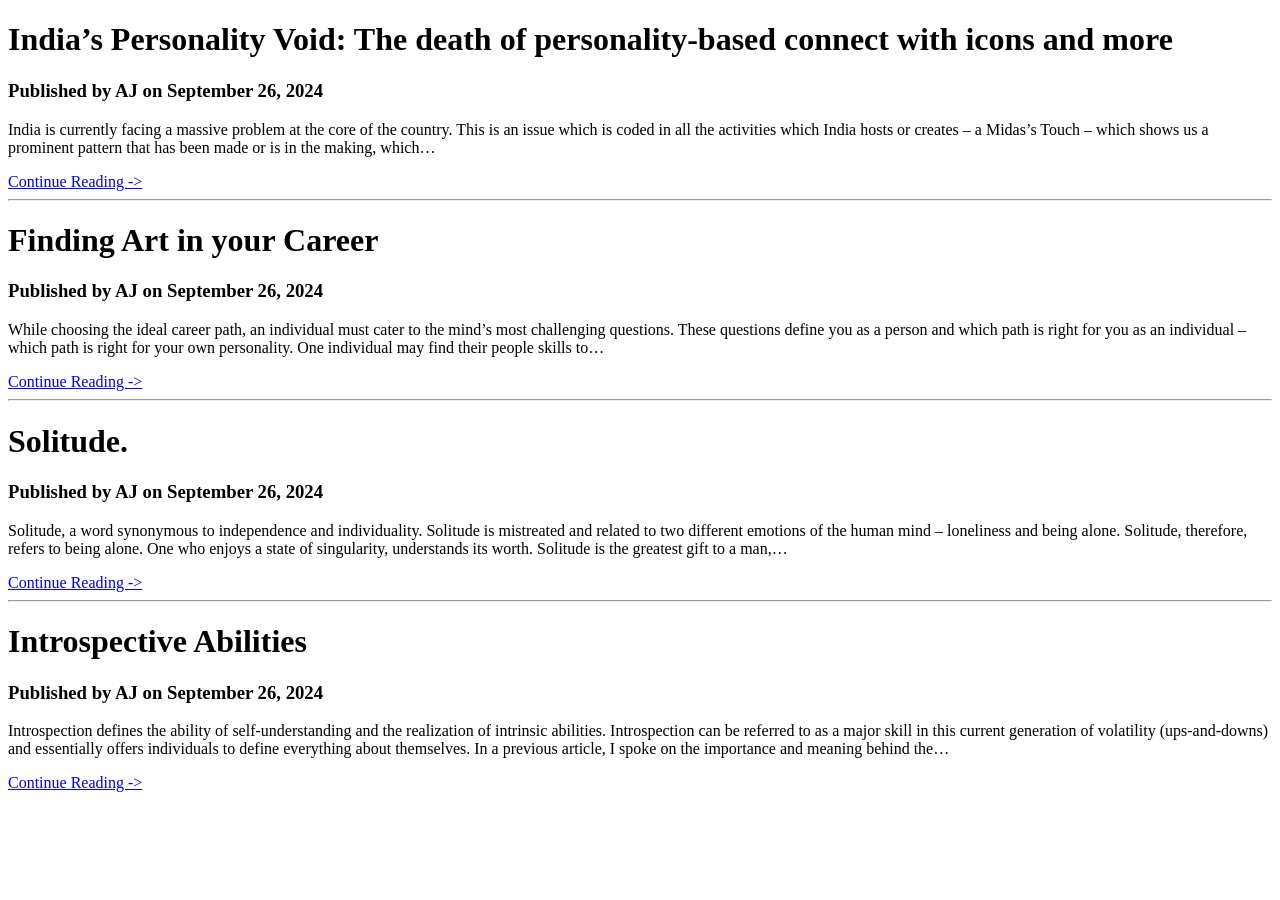
==== index.html @ 9ec411c0 "Add files via upload" ====
<!DOCTYPE html>
<html lang="en">
<head>
    <meta charset="UTF-8">
    <meta name="viewport" content="width=device-width, initial-scale=1.0">
    <title>The Graph - Let's Graph our lives here, together.</title>
</head>
<body>

    <h1> India’s Personality Void: The death of personality-based connect with icons and more </h1>
    <h3>Published by AJ on September 26, 2024</h3>

    <p>India is currently facing a massive problem at the core of the country. This is an issue which is coded in all the activities which India hosts or creates – a Midas’s Touch – which shows us a prominent pattern that has been made or is in the making, which…</p>

    <a href = "blog1.html"> Continue Reading -> </a>

    <hr>

    <h1> Finding Art in your Career </h1>
    <h3>Published by AJ on September 26, 2024</h3>

    <p>While choosing the ideal career path, an individual must cater to the mind’s most challenging questions. These questions define you as a person and which path is right for you as an individual – which path is right for your own personality. One individual may find their people skills to…</p>

    <a href = "blog2.html"> Continue Reading -> </a>

    <hr>

    <h1> Solitude.  </h1>
    <h3>Published by AJ on September 26, 2024</h3>

    <p>Solitude, a word synonymous to independence and individuality. Solitude is mistreated and related to two different emotions of the human mind – loneliness and being alone. Solitude, therefore, refers to being alone. One who enjoys a state of singularity, understands its worth. Solitude is the greatest gift to a man,…</p>

    <a href = "blog3.html"> Continue Reading -> </a>

    <hr>

    <h1> Introspective Abilities </h1>
    <h3>Published by AJ on September 26, 2024</h3>

    <p>Introspection defines the ability of self-understanding and the realization of intrinsic abilities. Introspection can be referred to as a major skill in this current generation of volatility (ups-and-downs) and essentially offers individuals to define everything about themselves. In a previous article, I spoke on the importance and meaning behind the…</p>

    <a href = "blog4.html"> Continue Reading -> </a>
     

</body>
</html>
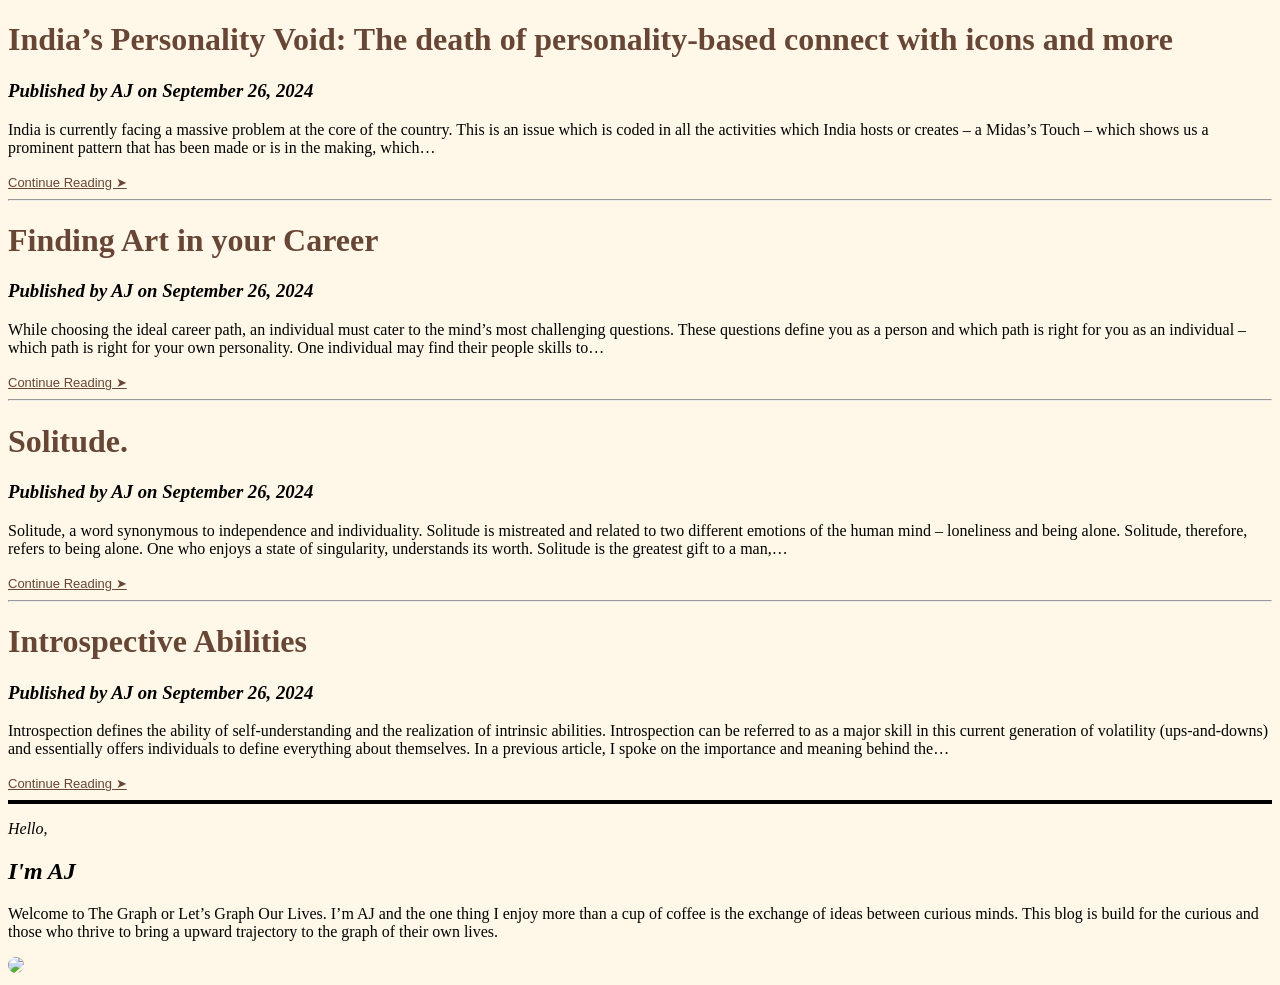
==== commit 2edbd956: "Add files via upload" ====
--- a/index.html
+++ b/index.html
@@ -4,6 +4,7 @@
     <meta charset="UTF-8">
     <meta name="viewport" content="width=device-width, initial-scale=1.0">
     <title>The Graph - Let's Graph our lives here, together.</title>
+    <link href="stylesheet.css" rel = "stylesheet">
 </head>
 <body>
 
@@ -12,7 +13,7 @@
 
     <p>India is currently facing a massive problem at the core of the country. This is an issue which is coded in all the activities which India hosts or creates – a Midas’s Touch – which shows us a prominent pattern that has been made or is in the making, which…</p>
 
-    <a href = "blog1.html"> Continue Reading -> </a>
+    <a href = "blog1.html" class="contread"> Continue Reading ➤ </a>
 
     <hr>
 
@@ -21,7 +22,7 @@
 
     <p>While choosing the ideal career path, an individual must cater to the mind’s most challenging questions. These questions define you as a person and which path is right for you as an individual – which path is right for your own personality. One individual may find their people skills to…</p>
 
-    <a href = "blog2.html"> Continue Reading -> </a>
+    <a href = "blog2.html" class="contread"> Continue Reading ➤ </a>
 
     <hr>
 
@@ -30,7 +31,7 @@
 
     <p>Solitude, a word synonymous to independence and individuality. Solitude is mistreated and related to two different emotions of the human mind – loneliness and being alone. Solitude, therefore, refers to being alone. One who enjoys a state of singularity, understands its worth. Solitude is the greatest gift to a man,…</p>
 
-    <a href = "blog3.html"> Continue Reading -> </a>
+    <a href = "blog3.html" class="contread"> Continue Reading ➤ </a>
 
     <hr>
 
@@ -39,8 +40,17 @@
 
     <p>Introspection defines the ability of self-understanding and the realization of intrinsic abilities. Introspection can be referred to as a major skill in this current generation of volatility (ups-and-downs) and essentially offers individuals to define everything about themselves. In a previous article, I spoke on the importance and meaning behind the…</p>
 
-    <a href = "blog4.html"> Continue Reading -> </a>
+    <a href = "blog4.html" class = "contread"> Continue Reading ➤ </a>
      
+
+    <hr style="border: 2.5px solid black; ">
+
+    <p> <i> Hello, </i> </p> 
+    <h2> <i> I'm AJ </i></h2>  
+
+    <p> Welcome to The Graph or Let’s Graph Our Lives. I’m AJ and the one thing I enjoy more than a cup of coffee is the exchange of ideas between curious minds. This blog is build for the curious and those who thrive to bring a upward trajectory to the graph of their own lives.</p>
+
+    <a href="https://github.com/abhinjata"><img src="../iamges/github.png" height="50" class="github"></a>
 
 </body>
 </html>
--- a/stylesheet.css
+++ b/stylesheet.css
@@ -0,0 +1,36 @@
+.bio{
+    text-align: right;
+}
+
+*{
+    text-align: left;
+    font-family:'Times New Roman', Times, serif;
+    background-color: #FFF8E8;
+}
+
+h3{
+    font-style: italic;
+}
+
+.contread{
+
+    font-family:Verdana, Geneva, Tahoma, sans-serif;
+    font-size: small;
+    color: #674636;
+    
+}
+
+.biopic{
+
+    margin-left: auto;
+}
+
+.github{
+
+    border-radius: 100%;
+    
+}
+
+h1{
+    color: #674636;
+}
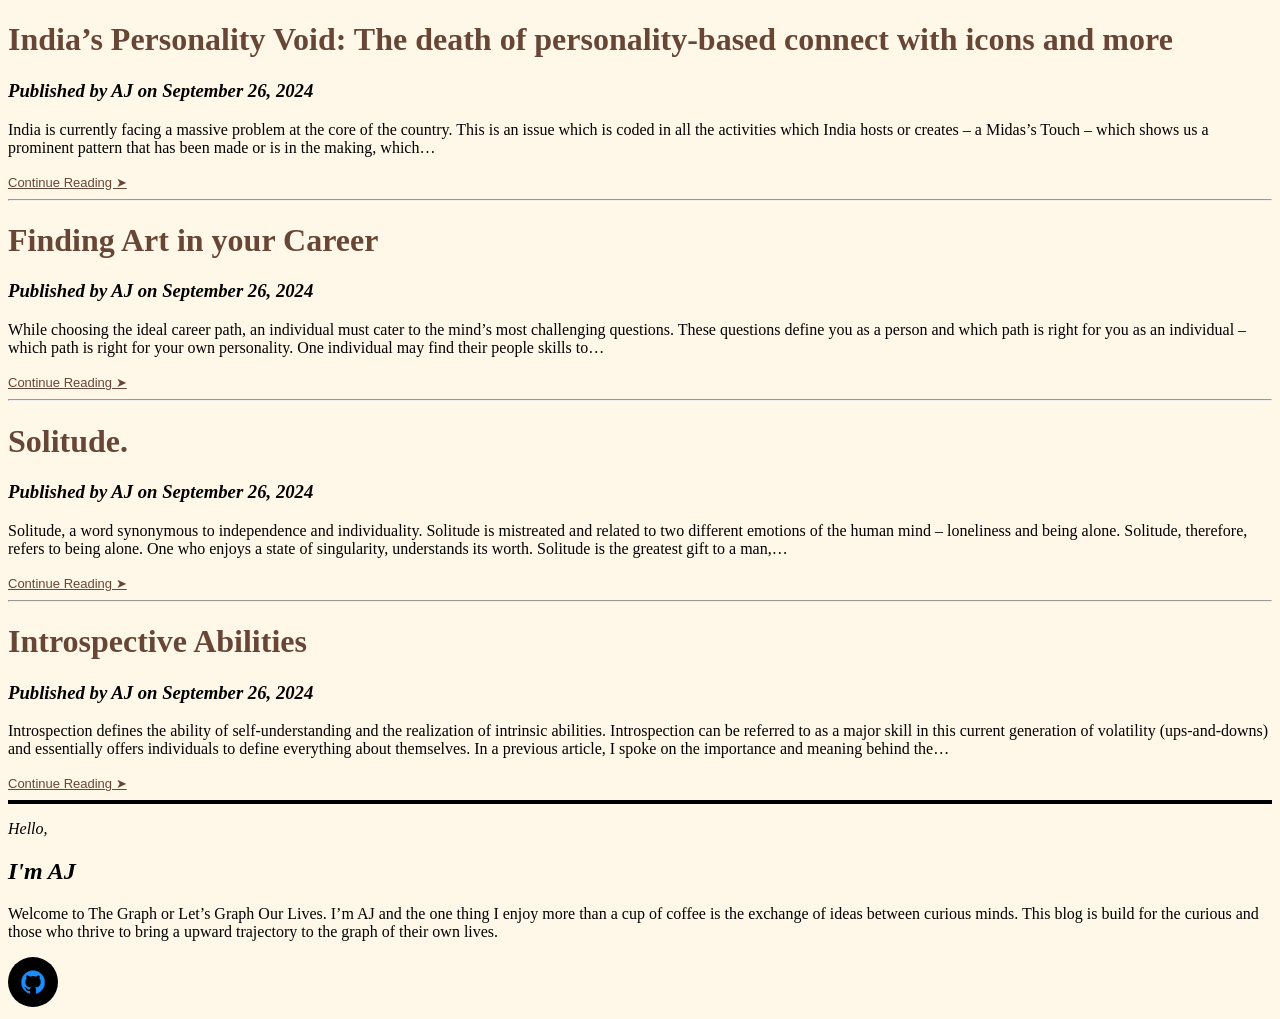
==== commit db624c77: "Update index.html" ====
--- a/index.html
+++ b/index.html
@@ -5,6 +5,7 @@
     <meta name="viewport" content="width=device-width, initial-scale=1.0">
     <title>The Graph - Let's Graph our lives here, together.</title>
     <link href="stylesheet.css" rel = "stylesheet">
+    <link rel = "icon" href = "./assests/graphmylife.jpg">
 </head>
 <body>
 
@@ -50,7 +51,7 @@
 
     <p> Welcome to The Graph or Let’s Graph Our Lives. I’m AJ and the one thing I enjoy more than a cup of coffee is the exchange of ideas between curious minds. This blog is build for the curious and those who thrive to bring a upward trajectory to the graph of their own lives.</p>
 
-    <a href="https://github.com/abhinjata"><img src="../iamges/github.png" height="50" class="github"></a>
+    <a href="https://github.com/abhinjata"><img src="./assests/github.png" height="50" class="github"></a>
 
 </body>
-</html>+</html>
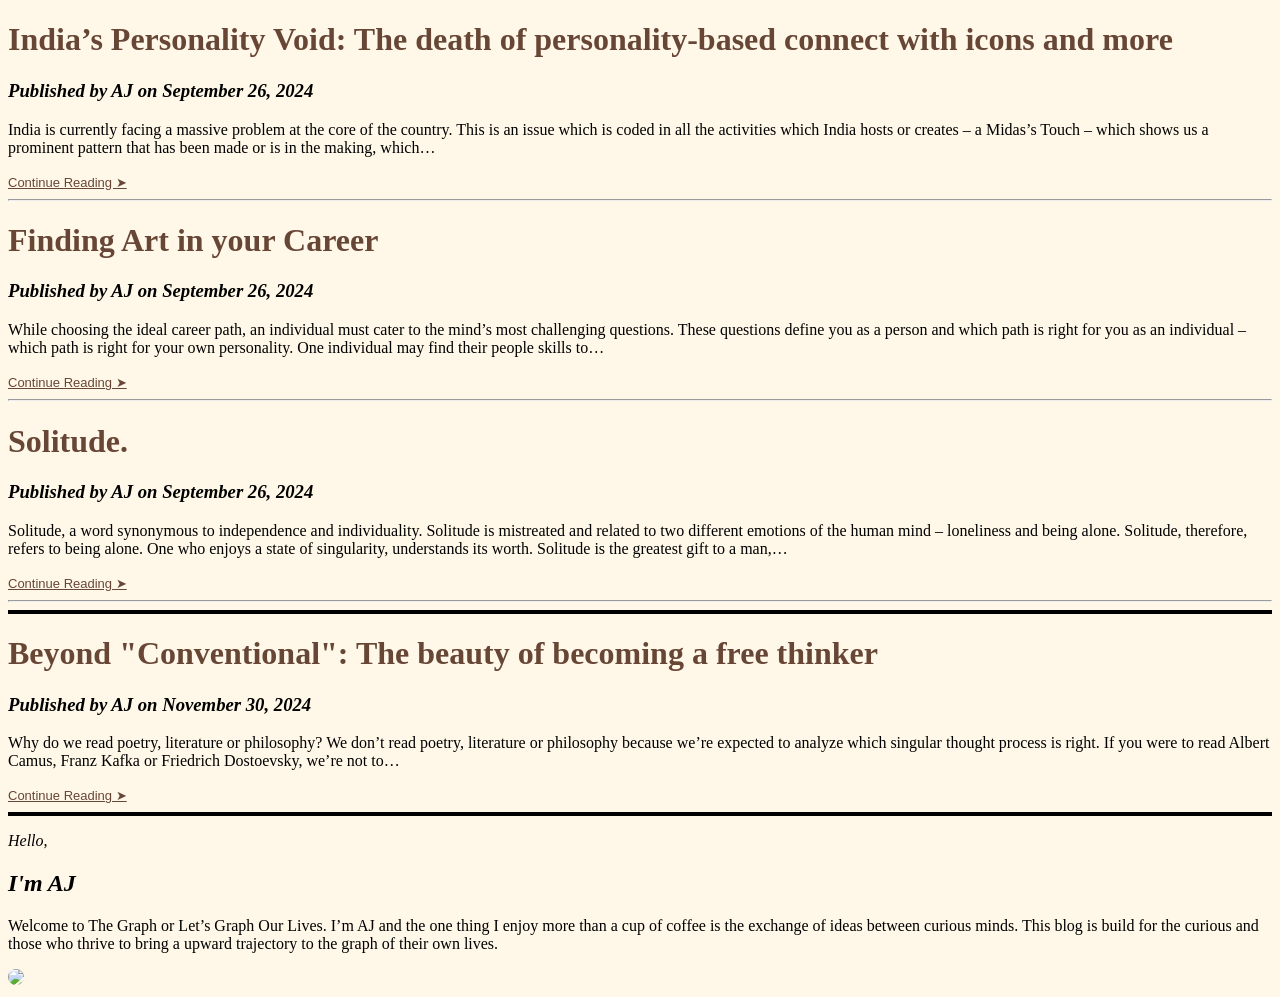
==== commit db00949c: "Add files via upload" ====
--- a/index.html
+++ b/index.html
@@ -5,7 +5,7 @@
     <meta name="viewport" content="width=device-width, initial-scale=1.0">
     <title>The Graph - Let's Graph our lives here, together.</title>
     <link href="stylesheet.css" rel = "stylesheet">
-    <link rel = "icon" href = "./assests/graphmylife.jpg">
+    <link rel="icon" href="../assets/graphmylife.jpg">
 </head>
 <body>
 
@@ -36,22 +36,25 @@
 
     <hr>
 
-    <h1> Introspective Abilities </h1>
-    <h3>Published by AJ on September 26, 2024</h3>
+    <hr style="border: 2.5px solid black; ">
 
-    <p>Introspection defines the ability of self-understanding and the realization of intrinsic abilities. Introspection can be referred to as a major skill in this current generation of volatility (ups-and-downs) and essentially offers individuals to define everything about themselves. In a previous article, I spoke on the importance and meaning behind the…</p>
+    <h1> Beyond "Conventional": The beauty of becoming a free thinker </h1>
+    <h3>Published by AJ on November 30, 2024</h3>
+
+    <p>Why do we read poetry, literature or philosophy? We don’t read poetry, literature or philosophy because we’re expected to analyze which singular thought process is right. If you were to read Albert Camus, Franz Kafka or Friedrich Dostoevsky, we’re not to…</p>
 
     <a href = "blog4.html" class = "contread"> Continue Reading ➤ </a>
      
 
     <hr style="border: 2.5px solid black; ">
 
+    
     <p> <i> Hello, </i> </p> 
     <h2> <i> I'm AJ </i></h2>  
 
     <p> Welcome to The Graph or Let’s Graph Our Lives. I’m AJ and the one thing I enjoy more than a cup of coffee is the exchange of ideas between curious minds. This blog is build for the curious and those who thrive to bring a upward trajectory to the graph of their own lives.</p>
 
-    <a href="https://github.com/abhinjata"><img src="./assests/github.png" height="50" class="github"></a>
+    <a href="https://github.com/abhinjata"><img src="../iamges/github.png" height="50" class="github"></a>
 
 </body>
-</html>
+</html>
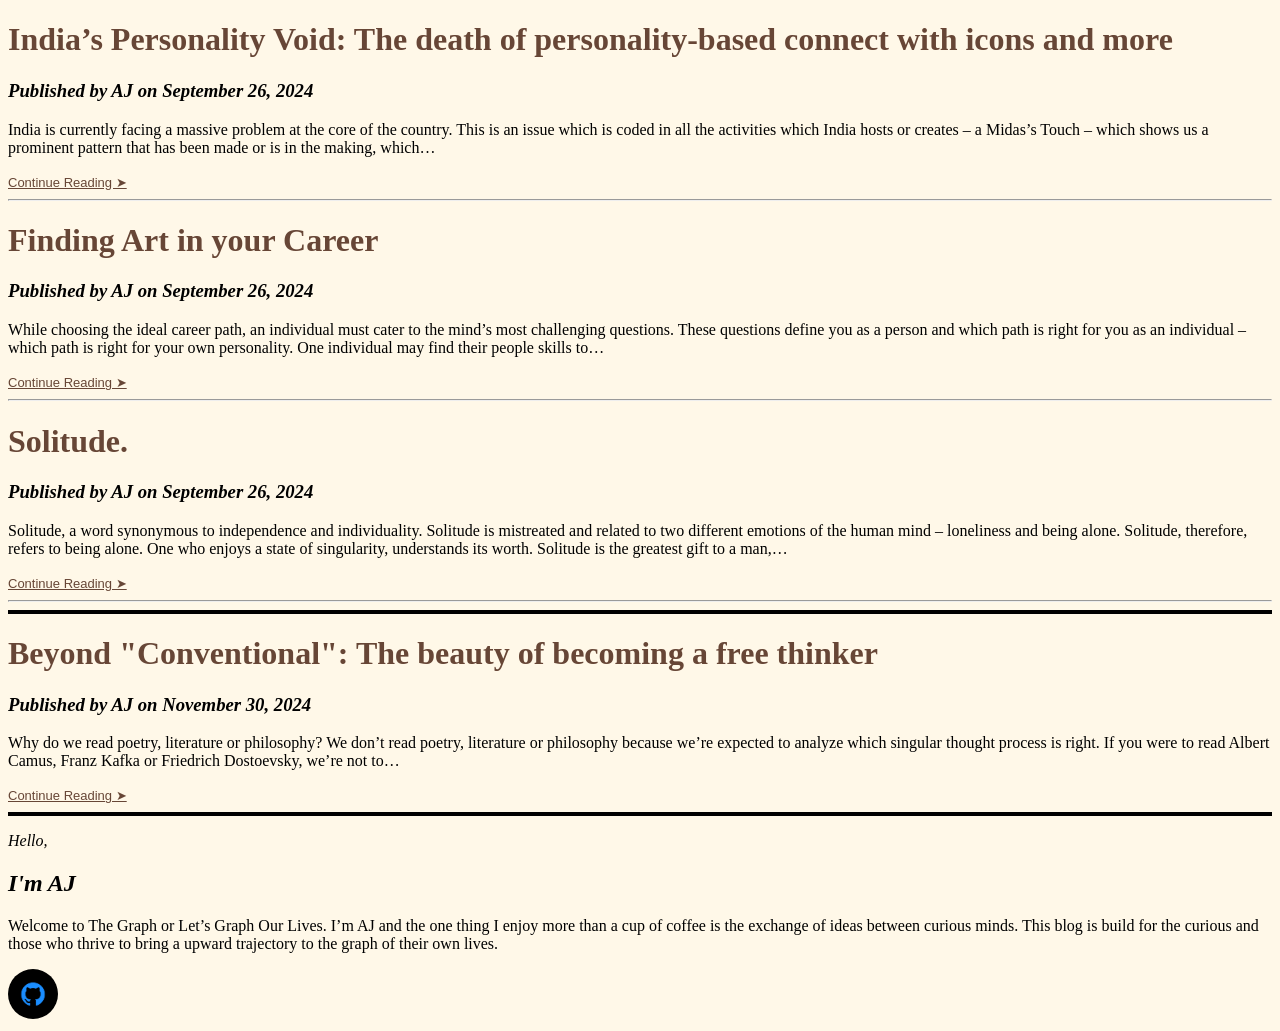
==== commit 9c5b2327: "Update index.html" ====
--- a/index.html
+++ b/index.html
@@ -54,7 +54,7 @@
 
     <p> Welcome to The Graph or Let’s Graph Our Lives. I’m AJ and the one thing I enjoy more than a cup of coffee is the exchange of ideas between curious minds. This blog is build for the curious and those who thrive to bring a upward trajectory to the graph of their own lives.</p>
 
-    <a href="https://github.com/abhinjata"><img src="../iamges/github.png" height="50" class="github"></a>
+    <a href="https://github.com/abhinjata"><img src="../assests/github.png" height="50" class="github"></a>
 
 </body>
-</html>+</html>
